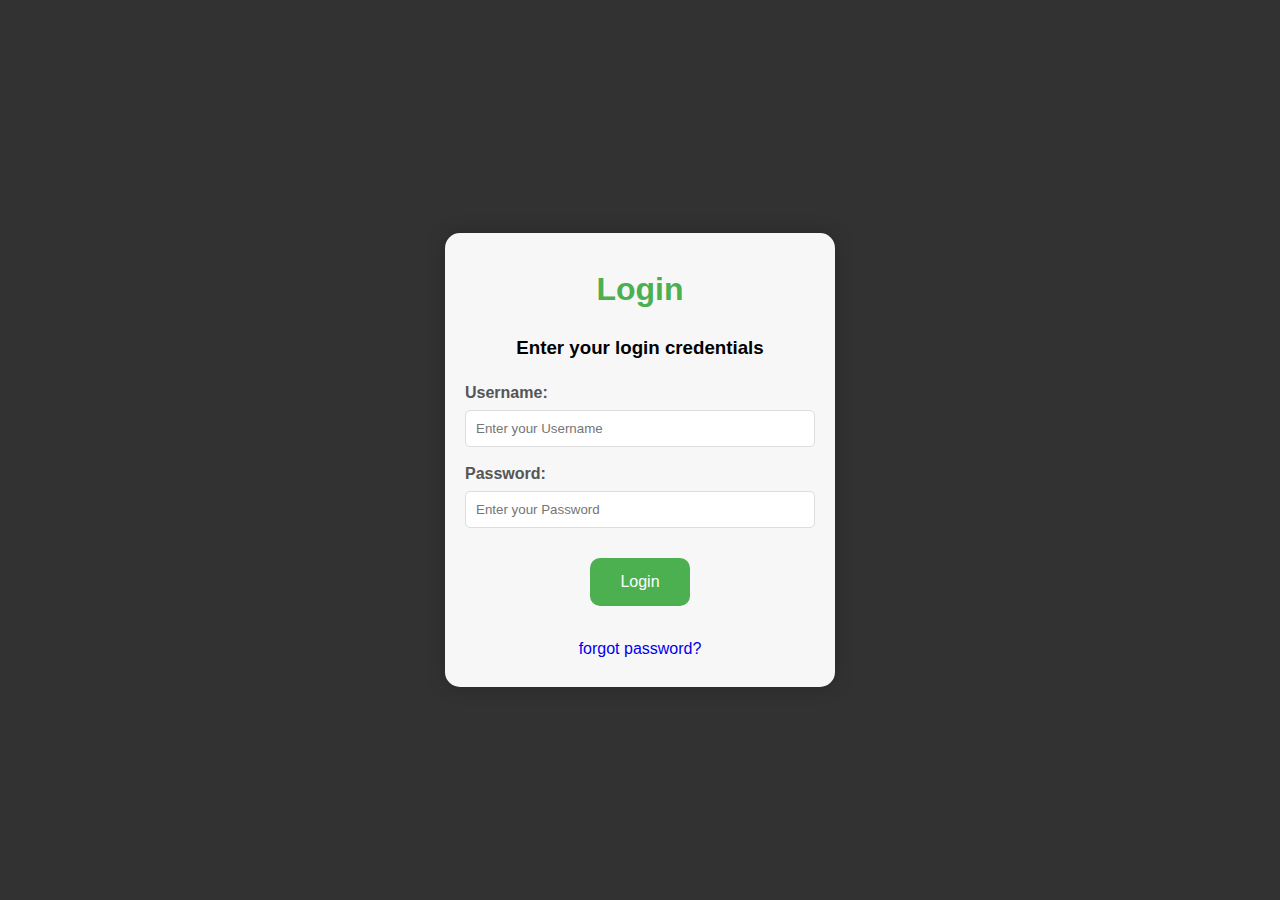
==== index.html @ 495ee082 "Update index.html" ====
<!DOCTYPE html>
<html lang="en">
<head>
    <meta charset="UTF-8">
    <meta name="viewport" content="width=device-width, initial-scale=1.0">
    <title>HTML Login Form</title>
    <link rel="stylesheet" href="doc.css">
</head>
<body style="background-color: rgb(51, 50, 50);" class="bg-img">
    <div style="padding-top: 40px;padding-bottom: 20px;">
    <div class="main";>
                <h1>Login</h1>
                <h3>Enter your login credentials</h3>
                <form action="emp.html" name="myForm" onsubmit="return validateForm()" method="post">
                      <label for="first">
                            Username:
                      </label>
                      <input type="text" 
                             id="first" 
                             name="fname" 
                             placeholder="Enter your Username" required>
    
                      <label for="password">
                            Password:
                      </label>
                      <input type="password"
                             id="password" 
                             name="password"
                             placeholder="Enter your Password" required>
    
                      <div class="wrap">
                            <button type="submit"
                                    onclick="solve()" value="Submit">
                                  Login
                            </button>
                      </div>
                </form>
                <p>
                      <a href="fpass.html"
                         style="text-decoration: none;">
                            forgot password?
                      </a>
                </p>
          </div>
        </div>
<script>
function validateform(){  
var name=document.myForm.name.value;  
var password=document.myForm.password.value;  
if (name==null || name=="deva"){  
  alert("Name can't be blank");  
  return false;  
}else if(password.length<6){  
  alert("Password must be at least 6 characters long.");  
  return false;  
  }  
}  
</script>
</body>
</html>
---- doc.css ----
body {
    display: flex;
    align-items: center;
    justify-content: center;
    font-family: sans-serif;
    line-height: 1.5;
    min-height: 100vh;
    background:white;
    flex-direction: column;
    margin: 0;
}

.main {
    background-color:rgb(247, 247, 247);
    border-radius: 15px;
    box-shadow: 0 0 20px rgba(0, 0, 0, 0.2);
    padding: 10px 20px;
    transition: transform 0.2s;
    width: 350px;
    text-align: center;
}

h1 {
    color: #4CAF50;
}

label {
    display: block;
    width: 100%;
    margin-top: 10px;
    margin-bottom: 5px;
    text-align: left;
    color: #555;
    font-weight: bold;
}


input {
    display: block;
    width: 100%;
    margin-bottom: 15px;
    padding: 10px;
    box-sizing: border-box;
    border: 1px solid #ddd;
    border-radius: 5px;
}

button {
    padding: 15px;
    border-radius: 10px;
    margin-top: 15px;
    margin-bottom: 15px;
    border: none;
    color: white;
    cursor: pointer;
    background-color: #4CAF50;
    width: 100px;
    font-size: 16px;
}

.wrap {
    display: flex;
    justify-content: center;
    align-items: center;
      
      }
.bg-img {
    /* The image used */
    background-image: url("https://wallpapers-clan.com/wp-content/uploads/2024/03/starfall-night-sky-mountains-aesthetic-gif-preview-desktop-wallpaper.gif");
  
    /* Control the height of the image */
    min-height: 380px;
    height: 100vh;
  
    /* Center and scale the image nicely */
    background-position: 69%;
    background-repeat: no-repeat;
    background-size: cover;
    position: relative;
  }
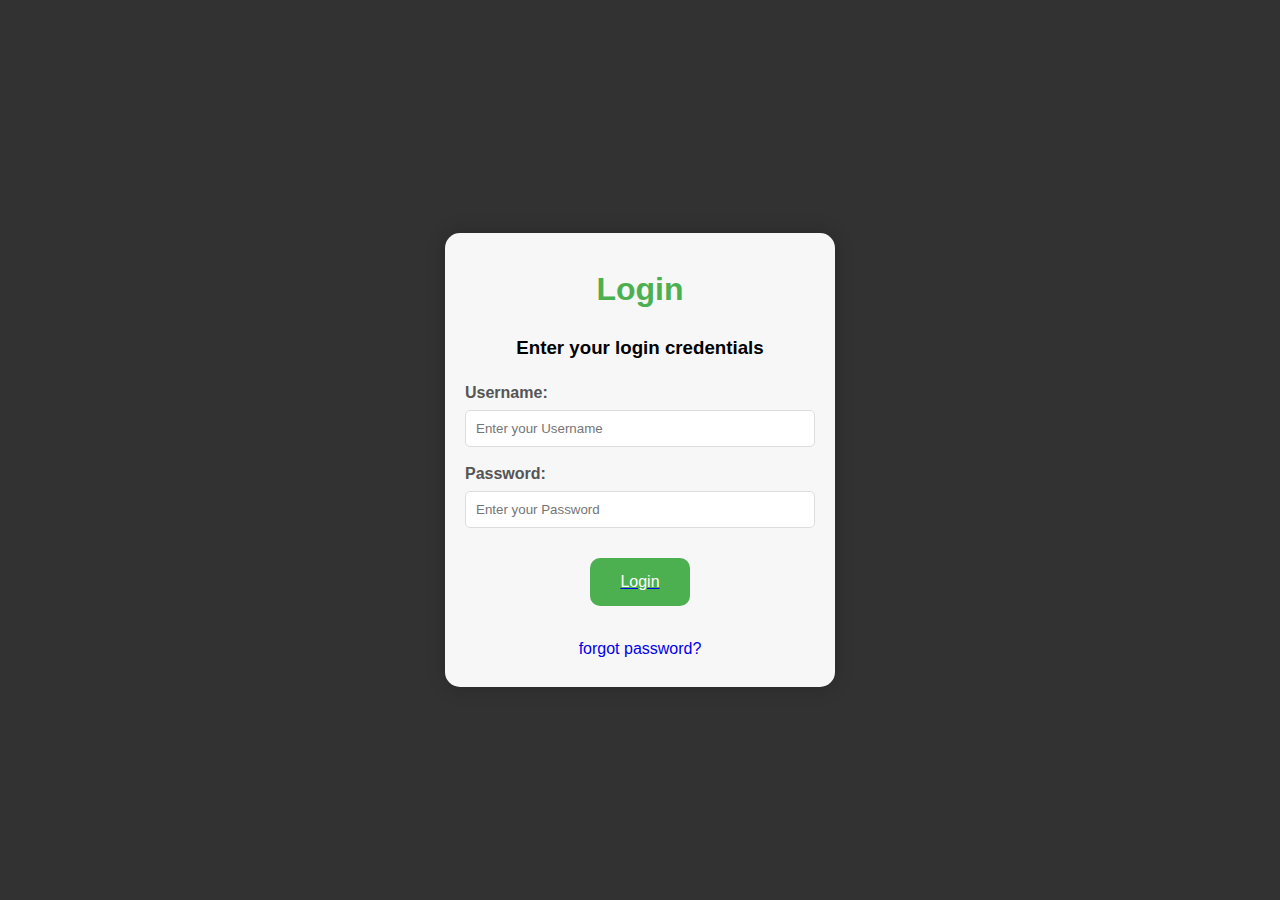
==== commit d81a063b: "Update index.html" ====
--- a/index.html
+++ b/index.html
@@ -11,7 +11,7 @@
     <div class="main";>
                 <h1>Login</h1>
                 <h3>Enter your login credentials</h3>
-                <form action="emp.html" name="myForm" onsubmit="return validateForm()" method="post">
+                <form action="emp.html" name="myForm" method="post"><!-- onsubmit="return validateForm()" -->
                       <label for="first">
                             Username:
                       </label>
@@ -27,13 +27,14 @@
                              id="password" 
                              name="password"
                              placeholder="Enter your Password" required>
-    
+                      <a href="emp.html">
                       <div class="wrap">
                             <button type="submit"
                                     onclick="solve()" value="Submit">
                                   Login
                             </button>
                       </div>
+                      </a>
                 </form>
                 <p>
                       <a href="fpass.html"
@@ -43,6 +44,7 @@
                 </p>
           </div>
         </div>
+    <!--
 <script>
 function validateform(){  
 var name=document.myForm.name.value;  
@@ -56,5 +58,6 @@
   }  
 }  
 </script>
+    -->
 </body>
 </html>
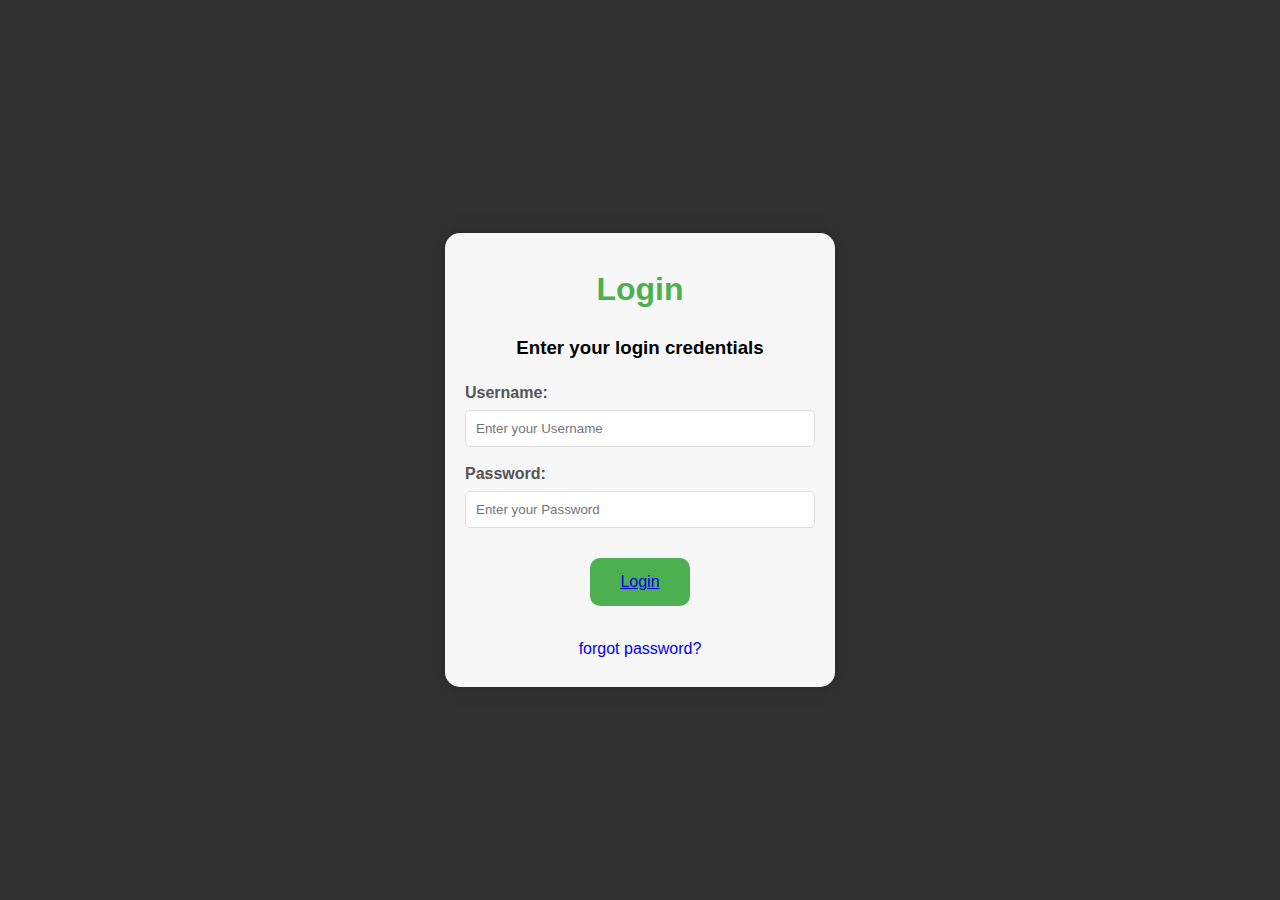
==== commit f9b63b85: "Update index.html" ====
--- a/index.html
+++ b/index.html
@@ -11,7 +11,7 @@
     <div class="main";>
                 <h1>Login</h1>
                 <h3>Enter your login credentials</h3>
-                <form action="emp.html" name="myForm" method="post"><!-- onsubmit="return validateForm()" -->
+                <form action="emp.html" name="myForm" onsubmit="return validateForm()"  method="post" >
                       <label for="first">
                             Username:
                       </label>
@@ -27,14 +27,15 @@
                              id="password" 
                              name="password"
                              placeholder="Enter your Password" required>
-                      <a href="emp.html">
+                      
                       <div class="wrap">
                             <button type="submit"
-                                    onclick="solve()" value="Submit">
+                                    onclick="validateform()" value="Submit">
+                                <a href="emp.html">
                                   Login
+                                    </a>
                             </button>
                       </div>
-                      </a>
                 </form>
                 <p>
                       <a href="fpass.html"
@@ -44,20 +45,19 @@
                 </p>
           </div>
         </div>
-    <!--
 <script>
 function validateform(){  
 var name=document.myForm.name.value;  
 var password=document.myForm.password.value;  
-if (name==null || name=="deva"){  
-  alert("Name can't be blank");  
-  return false;  
-}else if(password.length<6){  
+if (name=="deva" && password.length<6){  
+  alert("succesfull");
+  window.location.assign("emp.htnl");
+    
+}else{  
   alert("Password must be at least 6 characters long.");  
   return false;  
   }  
 }  
 </script>
-    -->
 </body>
 </html>
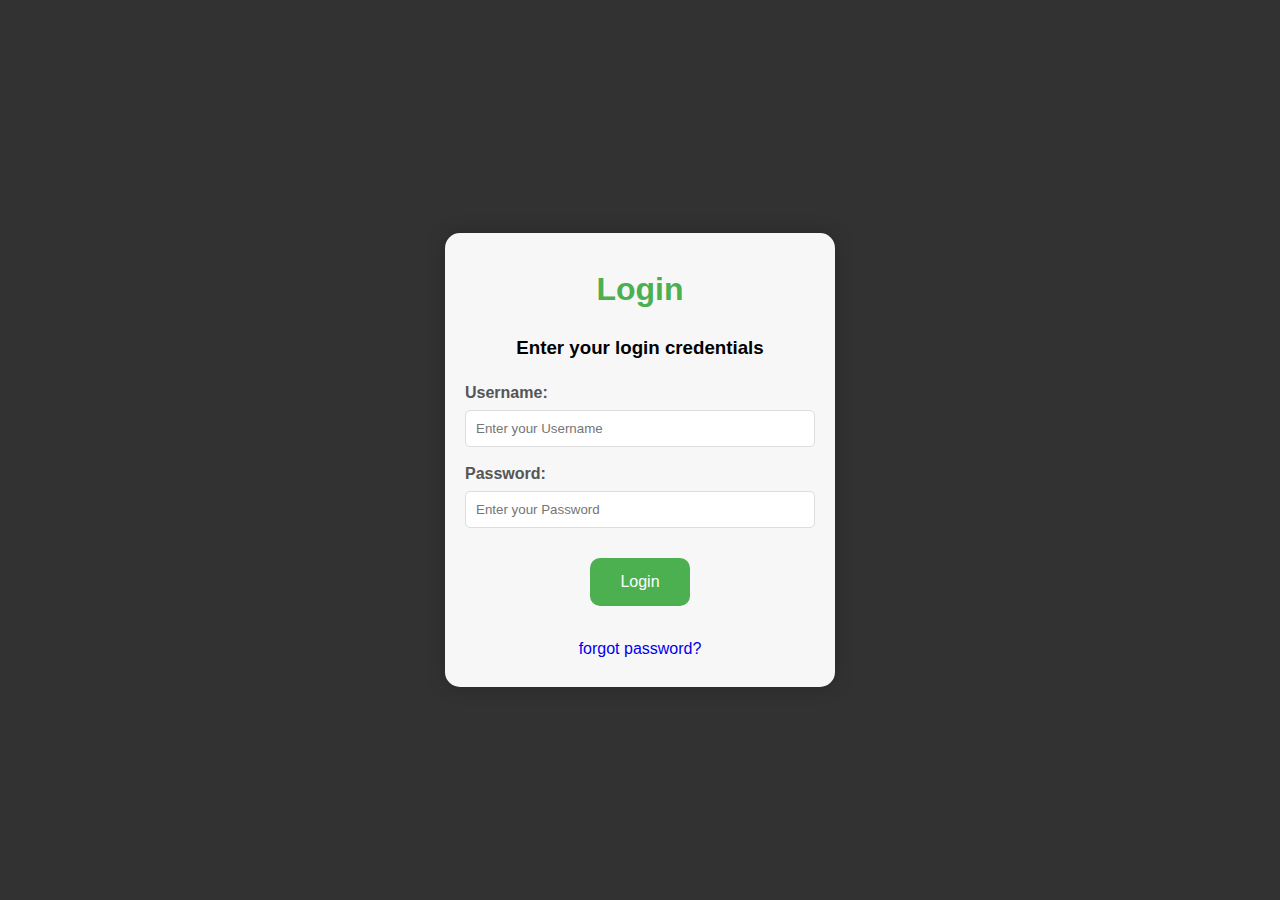
==== commit c7e459f8: "Update index.html" ====
--- a/index.html
+++ b/index.html
@@ -11,7 +11,7 @@
     <div class="main";>
                 <h1>Login</h1>
                 <h3>Enter your login credentials</h3>
-                <form action="emp.html" name="myForm" onsubmit="return validateForm()"  method="post" >
+                <form action="/Login-form" name="myForm" onsubmit="return validateForm()"  method="post" >
                       <label for="first">
                             Username:
                       </label>
@@ -30,10 +30,8 @@
                       
                       <div class="wrap">
                             <button type="submit"
-                                    onclick="validateform()" value="Submit">
-                                <a href="emp.html">
+                                    onclick="validateform()" value="Submit" href="emp.html">
                                   Login
-                                    </a>
                             </button>
                       </div>
                 </form>
